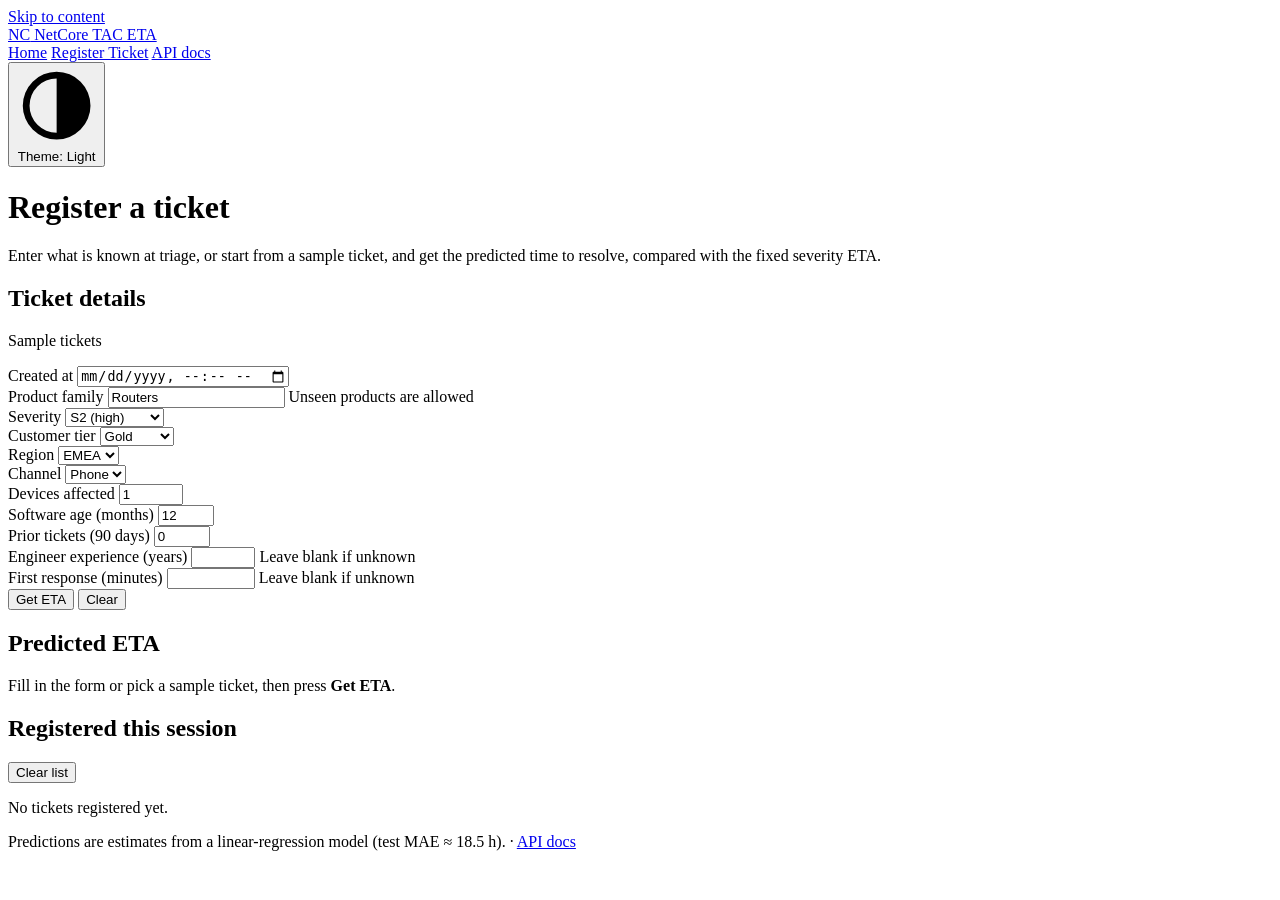
==== web/site/register.html @ df7aa985 "front-end UI complete" ====
<!doctype html>
<html lang="en" data-theme="netcore-light">
<head>
  <meta charset="utf-8">
  <meta name="viewport" content="width=device-width, initial-scale=1">
  <title>NetCore TAC ETA · Register Ticket</title>
  <meta name="description" content="Register a TAC ticket and get its predicted resolution time.">
  <script src="/js/theme-init.js"></script>
  <link rel="stylesheet" href="/css/tokens.css">
  <link rel="stylesheet" href="/css/base.css">
  <link rel="stylesheet" href="/css/components.css">
  <link rel="icon" href="data:,">
</head>
<body>
  <a class="skip-link" href="#main">Skip to content</a>

  <header class="site-header">
    <div class="container">
      <a class="brand" href="/"><span class="brand-mark" aria-hidden="true">NC</span> NetCore TAC ETA</a>
      <nav class="nav" aria-label="Main">
        <a href="/">Home</a>
        <a href="/register.html" aria-current="page">Register Ticket</a>
        <a href="/docs" target="_blank" rel="noopener">API docs</a>
      </nav>
      <button class="theme-toggle" id="theme-toggle" type="button" aria-pressed="false">
        <svg viewBox="0 0 24 24" aria-hidden="true"><path d="M12 2a10 10 0 1 0 0 20 10 10 0 0 0 0-20Zm0 2v16a8 8 0 0 1 0-16Z"/></svg>
        <span>Theme: <span data-theme-label>Light</span></span>
      </button>
    </div>
  </header>

  <main id="main" tabindex="-1">
    <div class="container">
      <h1 class="page-title">Register a ticket</h1>
      <p class="page-lede">Enter what is known at triage, or start from a sample ticket, and get the predicted time to resolve, compared with the fixed severity ETA.</p>

      <div class="register-grid">
        <section class="card" aria-labelledby="form-heading">
          <h2 id="form-heading">Ticket details</h2>
          <p class="chips-label" id="chips-label">Sample tickets</p>
          <ul class="chips" id="chips" aria-labelledby="chips-label"></ul>

          <form class="form-grid" id="ticket-form" novalidate>
            <div class="error-summary" id="error-summary" role="alert" tabindex="-1" hidden></div>

            <div class="field">
              <label for="field-created_at">Created at</label>
              <input id="field-created_at" name="created_at" type="datetime-local" required aria-describedby="err-created_at">
              <p class="field-error" id="err-created_at" hidden></p>
            </div>
            <div class="field">
              <label for="field-product_family">Product family</label>
              <input id="field-product_family" name="product_family" list="products" maxlength="50" required
                     value="Routers" aria-describedby="hint-product err-product_family">
              <datalist id="products">
                <option value="Firewalls"></option><option value="Routers"></option><option value="SD-WAN"></option>
                <option value="Switches"></option><option value="Wireless"></option>
              </datalist>
              <span class="hint" id="hint-product">Unseen products are allowed</span>
              <p class="field-error" id="err-product_family" hidden></p>
            </div>
            <div class="field">
              <label for="field-severity">Severity</label>
              <select id="field-severity" name="severity" aria-describedby="err-severity">
                <option value="S1">S1 (critical)</option>
                <option value="S2" selected>S2 (high)</option>
                <option value="S3">S3 (medium)</option>
                <option value="S4">S4 (low)</option>
              </select>
              <p class="field-error" id="err-severity" hidden></p>
            </div>
            <div class="field">
              <label for="field-customer_tier">Customer tier</label>
              <select id="field-customer_tier" name="customer_tier" aria-describedby="err-customer_tier">
                <option>Platinum</option><option selected>Gold</option><option>Silver</option>
              </select>
              <p class="field-error" id="err-customer_tier" hidden></p>
            </div>
            <div class="field">
              <label for="field-region">Region</label>
              <select id="field-region" name="region" aria-describedby="err-region">
                <option>AMER</option><option selected>EMEA</option><option>APJC</option>
              </select>
              <p class="field-error" id="err-region" hidden></p>
            </div>
            <div class="field">
              <label for="field-channel">Channel</label>
              <select id="field-channel" name="channel" aria-describedby="err-channel">
                <option>Email</option><option selected>Phone</option><option>Portal</option>
              </select>
              <p class="field-error" id="err-channel" hidden></p>
            </div>
            <div class="field">
              <label for="field-devices_affected">Devices affected</label>
              <input id="field-devices_affected" name="devices_affected" type="number" inputmode="numeric"
                     min="1" max="1000" step="1" value="1" required aria-describedby="err-devices_affected">
              <p class="field-error" id="err-devices_affected" hidden></p>
            </div>
            <div class="field">
              <label for="field-software_version_months">Software age (months)</label>
              <input id="field-software_version_months" name="software_version_months" type="number" inputmode="numeric"
                     min="0" max="240" step="1" value="12" required aria-describedby="err-software_version_months">
              <p class="field-error" id="err-software_version_months" hidden></p>
            </div>
            <div class="field">
              <label for="field-prior_tickets_90d">Prior tickets (90 days)</label>
              <input id="field-prior_tickets_90d" name="prior_tickets_90d" type="number" inputmode="numeric"
                     min="0" max="100" step="1" value="0" required aria-describedby="err-prior_tickets_90d">
              <p class="field-error" id="err-prior_tickets_90d" hidden></p>
            </div>
            <div class="field">
              <label for="field-engineer_experience_years">Engineer experience (years)</label>
              <input id="field-engineer_experience_years" name="engineer_experience_years" type="number" inputmode="decimal"
                     min="0" max="50" step="0.1" aria-describedby="hint-exp err-engineer_experience_years">
              <span class="hint" id="hint-exp">Leave blank if unknown</span>
              <p class="field-error" id="err-engineer_experience_years" hidden></p>
            </div>
            <div class="field">
              <label for="field-first_response_minutes">First response (minutes)</label>
              <input id="field-first_response_minutes" name="first_response_minutes" type="number" inputmode="decimal"
                     min="0" max="10080" step="0.1" aria-describedby="hint-frt err-first_response_minutes">
              <span class="hint" id="hint-frt">Leave blank if unknown</span>
              <p class="field-error" id="err-first_response_minutes" hidden></p>
            </div>

            <div class="form-actions">
              <button class="btn btn-primary" id="submit-btn" type="submit">Get ETA</button>
              <button class="btn btn-ghost" type="reset">Clear</button>
            </div>
          </form>
        </section>

        <div class="stack">
          <section class="card" aria-labelledby="result-heading">
            <h2 id="result-heading" tabindex="-1">Predicted ETA</h2>
            <div class="banner" id="status-banner" role="status" aria-live="polite" hidden></div>
            <div aria-live="polite">
              <p class="result-empty" id="result-empty">Fill in the form or pick a sample ticket, then press <strong>Get ETA</strong>.</p>
              <div id="result-body" hidden>
                <p class="eta-hours" id="eta-hours"></p>
                <p class="eta-human" id="eta-human"></p>
                <div class="pills">
                  <span class="pill" id="eta-fixed"></span>
                  <span class="pill pill-strong" id="eta-delta"></span>
                </div>
                <p class="meta" id="eta-meta"></p>
              </div>
            </div>
          </section>

          <section class="card" aria-labelledby="history-heading">
            <div class="card-head">
              <h2 id="history-heading">Registered this session</h2>
              <button class="btn btn-ghost btn-small" id="history-clear" type="button">Clear list</button>
            </div>
            <p class="history-empty" id="history-empty">No tickets registered yet.</p>
            <div class="table-scroll">
              <table class="data-table" id="history-table" hidden>
                <thead>
                  <tr><th scope="col">Ticket</th><th scope="col">Created</th><th scope="col">Sev</th><th scope="col">Product</th>
                      <th scope="col">Tier</th><th scope="col">ETA</th><th scope="col">Fixed</th><th scope="col">vs fixed</th></tr>
                </thead>
                <tbody id="history-body"></tbody>
              </table>
            </div>
          </section>
        </div>
      </div>
    </div>
  </main>

  <footer class="site-footer">
    <div class="container">
      Predictions are estimates from a linear-regression model (test MAE ≈ 18.5 h). ·
      <a href="/docs" target="_blank" rel="noopener">API docs</a>
    </div>
  </footer>

  <script type="module" src="/js/register.js"></script>
</body>
</html>
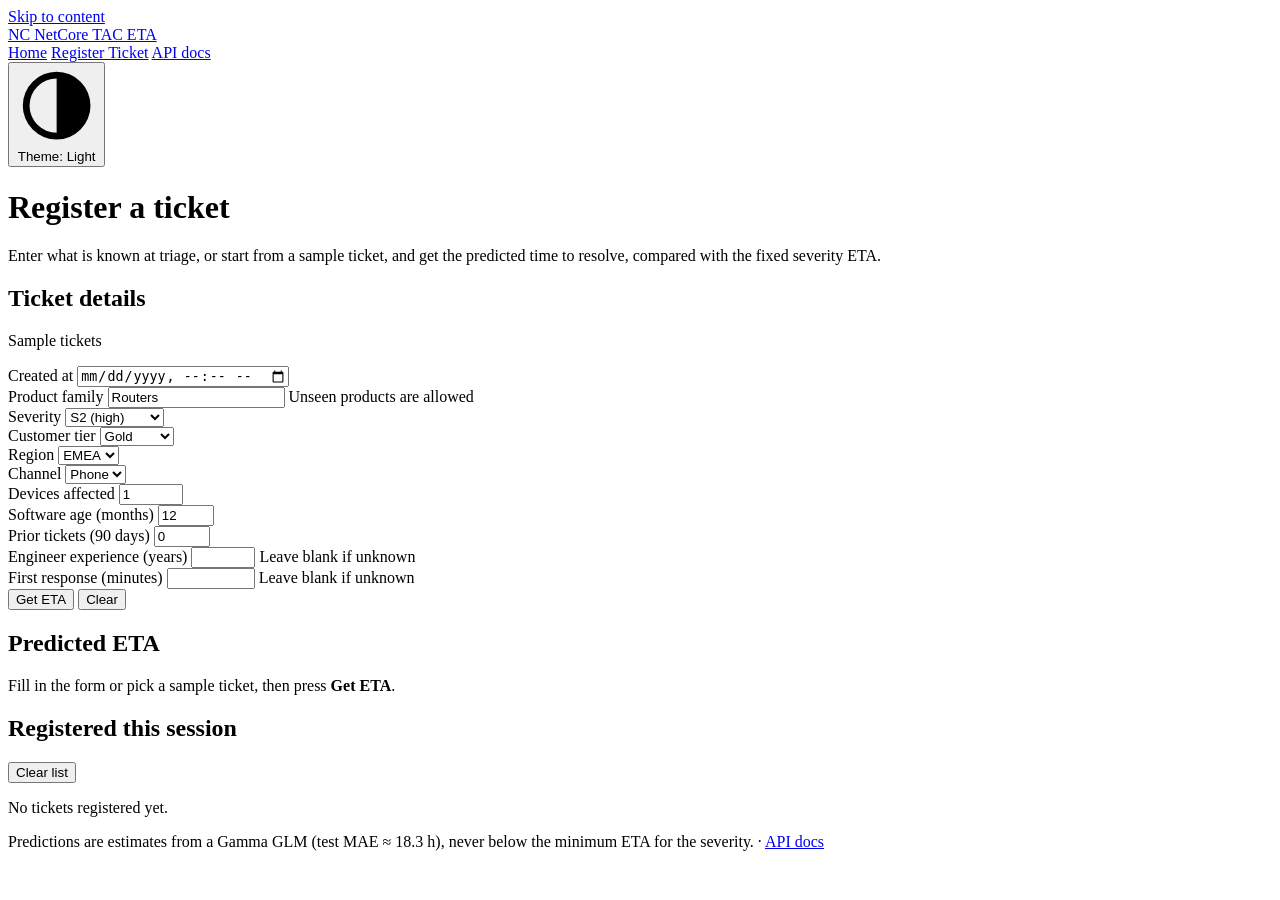
==== commit 4b23108e: "bug fixes related to ranges" ====
--- a/web/site/register.html
+++ b/web/site/register.html
@@ -144,6 +144,10 @@
                   <span class="pill pill-strong" id="eta-delta"></span>
                 </div>
                 <p class="meta" id="eta-meta"></p>
+                <div class="adjusted-note" id="eta-adjusted" hidden>
+                  <p class="adjusted-title">Adjusted to the range seen in training:</p>
+                  <ul id="eta-adjusted-list"></ul>
+                </div>
               </div>
             </div>
           </section>
@@ -171,7 +175,7 @@
 
   <footer class="site-footer">
     <div class="container">
-      Predictions are estimates from a linear-regression model (test MAE ≈ 18.5 h). ·
+      Predictions are estimates from a Gamma GLM (test MAE ≈ 18.3 h), never below the minimum ETA for the severity. ·
       <a href="/docs" target="_blank" rel="noopener">API docs</a>
     </div>
   </footer>
